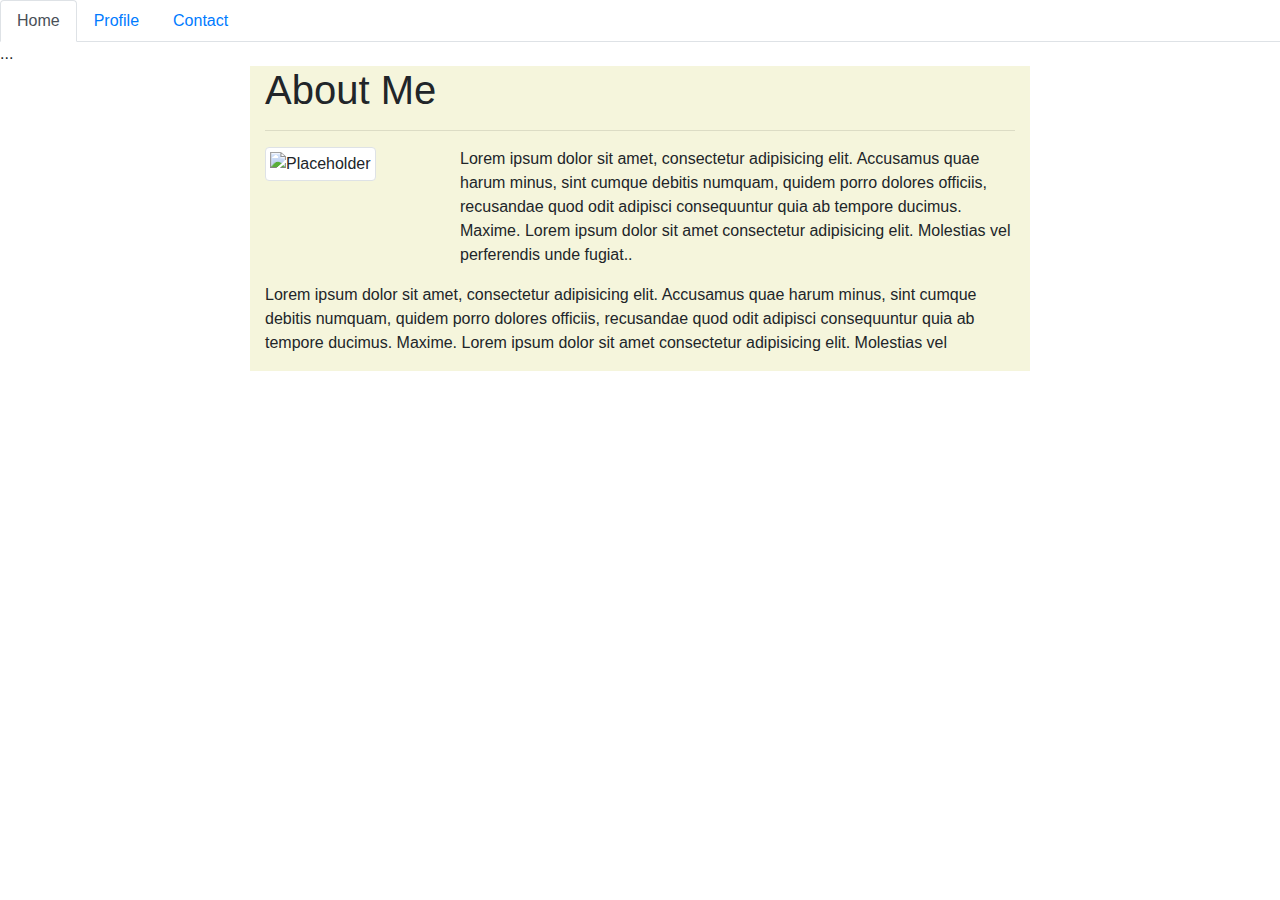
==== index.html @ 4ffdadc9 "intial commit" ====
<!DOCTYPE html>
<html lang="en">
<head>
    <meta charset="UTF-8">
    <meta name="viewport" content="width=device-width, initial-scale=1.0">
    <meta http-equiv="X-UA-Compatible" content="ie=edge">
    <title>About</title>
    <link rel="stylesheet" href="https://stackpath.bootstrapcdn.com/bootstrap/4.4.1/css/bootstrap.min.css" integrity="sha384-Vkoo8x4CGsO3+Hhxv8T/Q5PaXtkKtu6ug5TOeNV6gBiFeWPGFN9MuhOf23Q9Ifjh" crossorigin="anonymous">
    <link rel="stylesheet" href="stlyle.css">
</head>
<body>
    <nav>
        <div class="nav nav-tabs" id="nav-tab" role="tablist">
          <a class="nav-item nav-link active" id="nav-home-tab" data-toggle="tab" href="#nav-home" role="tab" aria-controls="nav-home" aria-selected="true">Home</a>
          <a class="nav-item nav-link" id="nav-profile-tab" data-toggle="tab" href="#nav-profile" role="tab" aria-controls="nav-profile" aria-selected="false">Profile</a>
          <a class="nav-item nav-link" id="nav-contact-tab" data-toggle="tab" href="#nav-contact" role="tab" aria-controls="nav-contact" aria-selected="false">Contact</a>
        </div>
      </nav>
      <div class="tab-content" id="nav-tabContent">
        <div class="tab-pane fade show active" id="nav-home" role="tabpanel" aria-labelledby="nav-home-tab">...</div>
        <div class="tab-pane fade" id="nav-profile" role="tabpanel" aria-labelledby="nav-profile-tab">...</div>
        <div class="tab-pane fade" id="nav-contact" role="tabpanel" aria-labelledby="nav-contact-tab">...</div>
      </div>
    
    <div class="container">
    <div class="row">
        <div class="col-12">
            <h1>About Me</h1>
            <hr>
        </div>
    </div>
        <div class="row">
            <div class="col-3">
              <img src="http://placehold.it/150x150" alt="Placeholder" class="img-thumbnail">
            </div>
            <div class="col-9">
                <p>Lorem ipsum dolor sit amet, consectetur adipisicing elit. Accusamus quae harum minus, sint cumque debitis numquam, quidem porro dolores officiis, recusandae quod odit adipisci consequuntur quia ab tempore ducimus. Maxime. Lorem ipsum dolor sit amet consectetur adipisicing elit. Molestias vel perferendis unde fugiat..</p>
            </div>
    </div>
            <div class="row">
                <div class="col-12">
                    <p>Lorem ipsum dolor sit amet, consectetur adipisicing elit. Accusamus quae harum minus, sint cumque debitis numquam, quidem porro dolores officiis, recusandae quod odit adipisci consequuntur quia ab tempore ducimus. Maxime. Lorem ipsum dolor sit amet consectetur adipisicing elit. Molestias vel </p>
                </div>
          </div>
      
    </div>
</div>







    
</body>
</html>
---- stlyle.css ----
.container{
    width: 780px;
    background-color: beige;
}
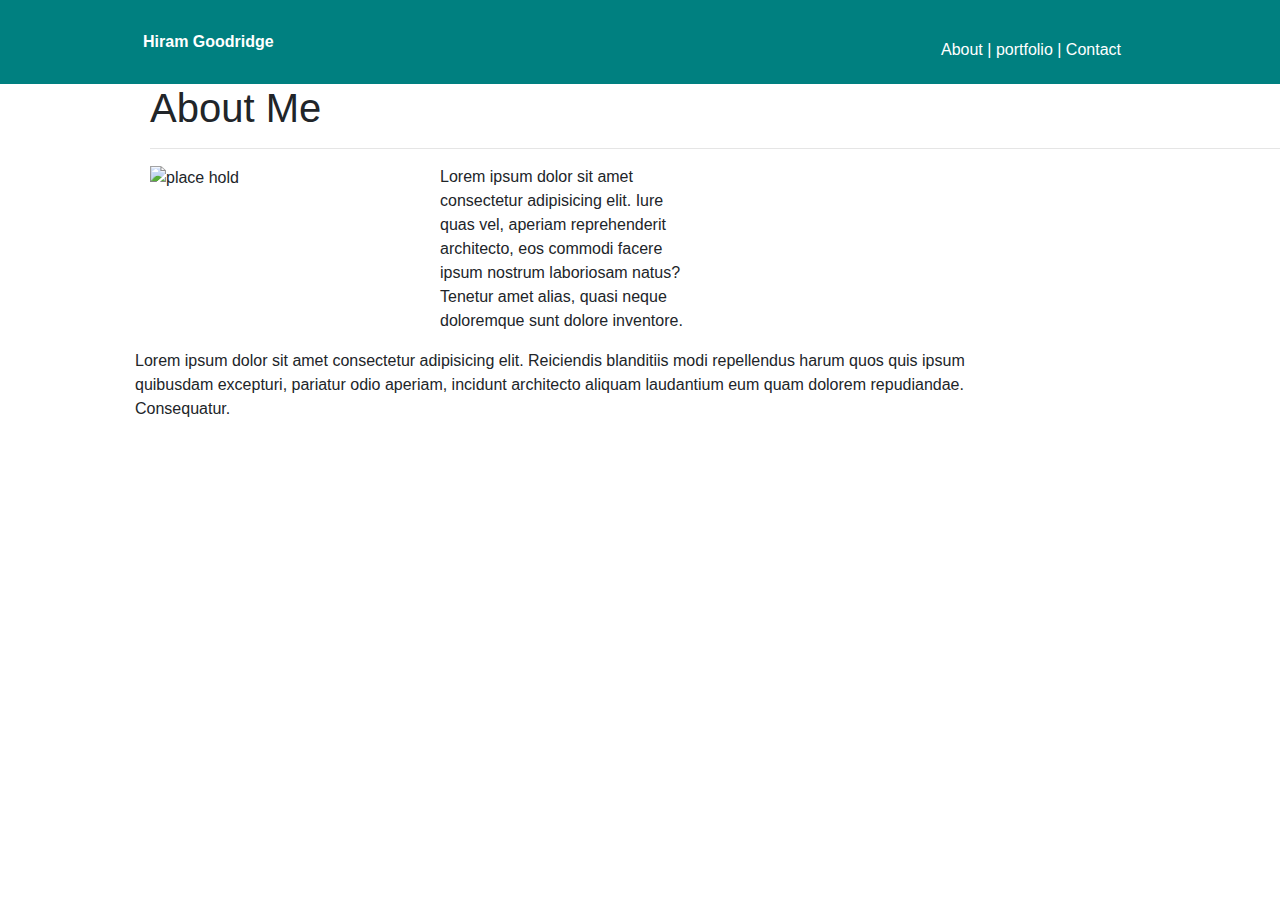
==== commit 83f6e51e: "added the nav bar to all pages." ====
--- a/index.html
+++ b/index.html
@@ -9,42 +9,56 @@
     <link rel="stylesheet" href="stlyle.css">
 </head>
 <body>
-    <nav>
-        <div class="nav nav-tabs" id="nav-tab" role="tablist">
-          <a class="nav-item nav-link active" id="nav-home-tab" data-toggle="tab" href="#nav-home" role="tab" aria-controls="nav-home" aria-selected="true">Home</a>
-          <a class="nav-item nav-link" id="nav-profile-tab" data-toggle="tab" href="#nav-profile" role="tab" aria-controls="nav-profile" aria-selected="false">Profile</a>
-          <a class="nav-item nav-link" id="nav-contact-tab" data-toggle="tab" href="#nav-contact" role="tab" aria-controls="nav-contact" aria-selected="false">Contact</a>
+  <header>
+  <div class="container">
+  <strong>Hiram Goodridge</strong>
+  <nav class = navbar>
+    <ul class = navitems>
+      <li>
+        <a class = about href="index.html">About  |</a>
+      </li>
+      <li>
+        <a class = portfolio href="portfolio.html">portfolio  |</a>
+      </li>
+      <li>
+        <a  class = contact href="contact.html">Contact</a>
+      </li>
+    </ul>
+    </nav>
+  </div>
+</header>
+  <div class="container3">
+    <div class="row">
+      <div class="col">
+        <H1>About Me</H1>
+        <hr>
+        <div class="row">
+          <div class="col-3">
+            <img src="https://via.placeholder.com/150" alt="place hold">
+          </div>
+          <div class="col-3">
+            <p>
+              Lorem ipsum dolor sit amet consectetur adipisicing elit. Iure quas vel, aperiam reprehenderit architecto, eos commodi facere ipsum nostrum laboriosam natus? Tenetur amet alias, quasi neque doloremque sunt dolore inventore.
+            </p>
+          </div>
+
+          <div class="row">
+            <div class="col-9">
+              <p>
+                Lorem ipsum dolor sit amet consectetur adipisicing elit. Reiciendis blanditiis modi repellendus harum quos quis ipsum quibusdam excepturi, pariatur odio aperiam, incidunt architecto aliquam laudantium eum quam dolorem repudiandae. Consequatur.
+              </p>
+            
+          </div>
+          
+          
         </div>
-      </nav>
-      <div class="tab-content" id="nav-tabContent">
-        <div class="tab-pane fade show active" id="nav-home" role="tabpanel" aria-labelledby="nav-home-tab">...</div>
-        <div class="tab-pane fade" id="nav-profile" role="tabpanel" aria-labelledby="nav-profile-tab">...</div>
-        <div class="tab-pane fade" id="nav-contact" role="tabpanel" aria-labelledby="nav-contact-tab">...</div>
       </div>
-    
-    <div class="container">
-    <div class="row">
-        <div class="col-12">
-            <h1>About Me</h1>
-            <hr>
-        </div>
     </div>
-        <div class="row">
-            <div class="col-3">
-              <img src="http://placehold.it/150x150" alt="Placeholder" class="img-thumbnail">
-            </div>
-            <div class="col-9">
-                <p>Lorem ipsum dolor sit amet, consectetur adipisicing elit. Accusamus quae harum minus, sint cumque debitis numquam, quidem porro dolores officiis, recusandae quod odit adipisci consequuntur quia ab tempore ducimus. Maxime. Lorem ipsum dolor sit amet consectetur adipisicing elit. Molestias vel perferendis unde fugiat..</p>
-            </div>
-    </div>
-            <div class="row">
-                <div class="col-12">
-                    <p>Lorem ipsum dolor sit amet, consectetur adipisicing elit. Accusamus quae harum minus, sint cumque debitis numquam, quidem porro dolores officiis, recusandae quod odit adipisci consequuntur quia ab tempore ducimus. Maxime. Lorem ipsum dolor sit amet consectetur adipisicing elit. Molestias vel </p>
-                </div>
-          </div>
-      
-    </div>
-</div>
+  </div>
+
+
+
+
 
 
 
--- a/stlyle.css
+++ b/stlyle.css
@@ -1,4 +1,40 @@
+header{
+    background-color: teal;
+    color: white;
+    padding: 30px 0 30px 0;
+
+    
+    
+}
+.container3{
+    border: yellow;
+    margin-left: 150px;
+}
+
 .container{
-    width: 780px;
-    background-color: beige;
-}+    width: 80%;
+    margin: 0 auto;
+}
+
+.container2{
+    width: 1000px;
+    margin: 20px auto 20px 140px ;
+    text-align: left
+}
+    
+.navbar{
+    float: right;
+}
+.navitems{
+    margin: 0;
+    margin-bottom: 10px;
+    list-style: none;
+}
+ nav li{
+     display: inline-block;
+     padding-top: -30px;
+ } 
+
+ nav a{
+     color: white;
+ }
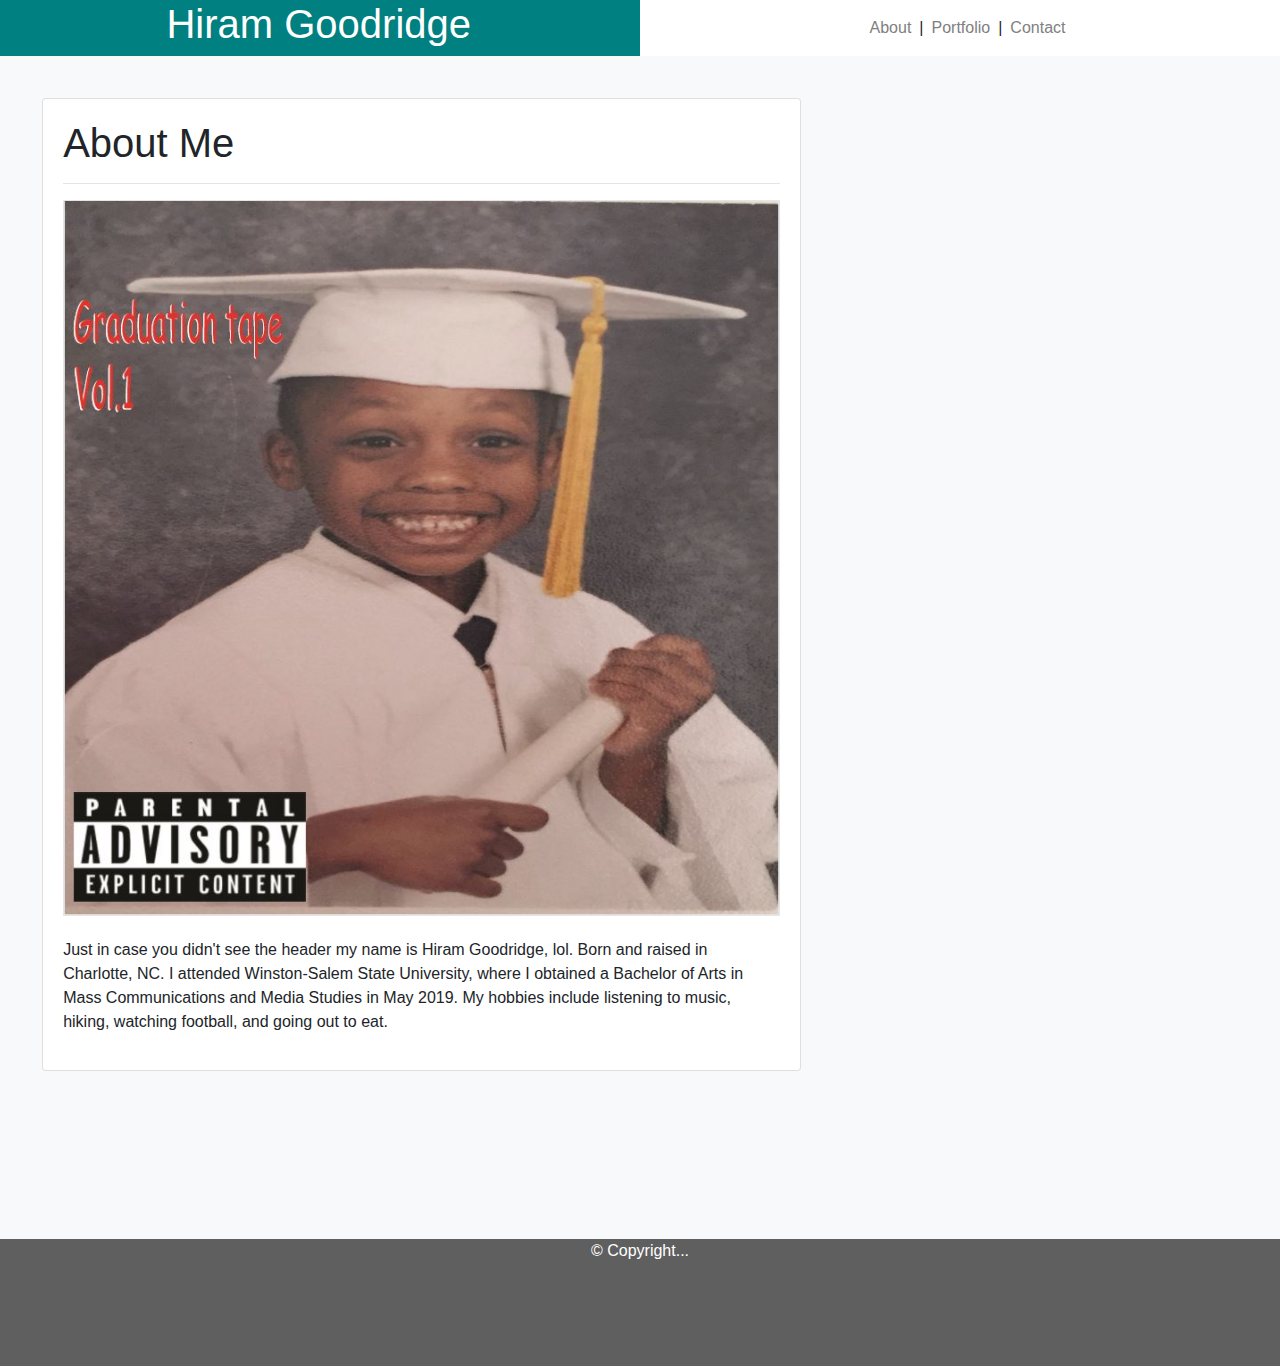
==== commit eb18c85e: "tried to get the page to be more responsive" ====
--- a/index.html
+++ b/index.html
@@ -1,71 +1,68 @@
-<!DOCTYPE html>
+<!doctype html>
 <html lang="en">
+
 <head>
-    <meta charset="UTF-8">
-    <meta name="viewport" content="width=device-width, initial-scale=1.0">
-    <meta http-equiv="X-UA-Compatible" content="ie=edge">
-    <title>About</title>
-    <link rel="stylesheet" href="https://stackpath.bootstrapcdn.com/bootstrap/4.4.1/css/bootstrap.min.css" integrity="sha384-Vkoo8x4CGsO3+Hhxv8T/Q5PaXtkKtu6ug5TOeNV6gBiFeWPGFN9MuhOf23Q9Ifjh" crossorigin="anonymous">
-    <link rel="stylesheet" href="stlyle.css">
-</head>
-<body>
-  <header>
-  <div class="container">
-  <strong>Hiram Goodridge</strong>
-  <nav class = navbar>
-    <ul class = navitems>
-      <li>
-        <a class = about href="index.html">About  |</a>
-      </li>
-      <li>
-        <a class = portfolio href="portfolio.html">portfolio  |</a>
-      </li>
-      <li>
-        <a  class = contact href="contact.html">Contact</a>
-      </li>
-    </ul>
-    </nav>
+  <title>Hiram's Portfolio</title>
+
+  <meta charset="utf-8">
+  <meta name="viewport" content="width=device-width, initial-scale=1, shrink-to-fit=no">
+
+
+  <link rel="stylesheet" href="https://stackpath.bootstrapcdn.com/bootstrap/4.4.1/css/bootstrap.min.css"
+    integrity="sha384-Vkoo8x4CGsO3+Hhxv8T/Q5PaXtkKtu6ug5TOeNV6gBiFeWPGFN9MuhOf23Q9Ifjh" crossorigin="anonymous">
+  <link rel="stylesheet" href="./assets/css/style.css" </head>
+
+<body class="bg-light">
+
+
+  <div class="row bg-white">
+    <div class="col-md-6 name">
+      <h1 class="name1">Hiram Goodridge</h1>
+    </div>
+    <div class="col-md-6 d-flex flex-row justify-content-center align-items-center thebar">
+      <a class="m-2" href="index.html">About</a> |
+      <a class="m-2" href="portfolio.html">Portfolio</a> |
+      <a class="m-2" href="contact.html">Contact</a>
+    </div>
   </div>
-</header>
-  <div class="container3">
-    <div class="row">
-      <div class="col">
-        <H1>About Me</H1>
-        <hr>
-        <div class="row">
-          <div class="col-3">
-            <img src="https://via.placeholder.com/150" alt="place hold">
-          </div>
-          <div class="col-3">
-            <p>
-              Lorem ipsum dolor sit amet consectetur adipisicing elit. Iure quas vel, aperiam reprehenderit architecto, eos commodi facere ipsum nostrum laboriosam natus? Tenetur amet alias, quasi neque doloremque sunt dolore inventore.
-            </p>
-          </div>
 
-          <div class="row">
-            <div class="col-9">
-              <p>
-                Lorem ipsum dolor sit amet consectetur adipisicing elit. Reiciendis blanditiis modi repellendus harum quos quis ipsum quibusdam excepturi, pariatur odio aperiam, incidunt architecto aliquam laudantium eum quam dolorem repudiandae. Consequatur.
-              </p>
-            
-          </div>
-          
-          
+  <div class="row">
+    <div class="col-lg-8">
+      <div class="card about-me">
+        <div class="card-body">
+          <h1>About Me</h1>
+          <hr>
+          <img src="./assets/images/cap szn.JPG" class="img-fluid about-me-pic" alt="Hiram Goodridge">
+          <p class="about-me-bio">
+            Just in case you didn't see the header my name is Hiram Goodridge, lol. Born and raised in Charlotte, NC. I
+            attended Winston-Salem State University, where I obtained a Bachelor of Arts in Mass Communications and
+            Media Studies in May 2019. My hobbies include listening to music, hiking, watching football, and going out
+            to eat.
+          </p>
         </div>
+      </div>
+    </div>
+  </div>
+
+  <div class="row">
+    <div class="col">
+      <div class="copyright">
+        &copy; Copyright...
       </div>
     </div>
   </div>
 
 
 
+  <script src="https://code.jquery.com/jquery-3.4.1.slim.min.js"
+    integrity="sha384-J6qa4849blE2+poT4WnyKhv5vZF5SrPo0iEjwBvKU7imGFAV0wwj1yYfoRSJoZ+n"
+    crossorigin="anonymous"></script>
+  <script src="https://cdn.jsdelivr.net/npm/popper.js@1.16.0/dist/umd/popper.min.js"
+    integrity="sha384-Q6E9RHvbIyZFJoft+2mJbHaEWldlvI9IOYy5n3zV9zzTtmI3UksdQRVvoxMfooAo"
+    crossorigin="anonymous"></script>
+  <script src="https://stackpath.bootstrapcdn.com/bootstrap/4.4.1/js/bootstrap.min.js"
+    integrity="sha384-wfSDF2E50Y2D1uUdj0O3uMBJnjuUD4Ih7YwaYd1iqfktj0Uod8GCExl3Og8ifwB6"
+    crossorigin="anonymous"></script>
+</body>
 
-
-
-
-
-
-
-
-    
-</body>
 </html>--- a/assets/css/style.css
+++ b/assets/css/style.css
@@ -0,0 +1,102 @@
+.name{
+    background-color: teal;
+    text-align: center;
+    color: white;
+
+
+}
+
+.m-2{
+    color: gray;
+}
+
+.copyright{
+    background-color: rgb(95, 95, 95);
+    padding-bottom: 8%;
+    color: white;
+    text-align: center;
+
+}
+
+.about-me{
+    margin: 5%;
+    margin-bottom: 20%;
+}
+.about-me-pic{
+    margin-bottom: 3%;
+    float: left;
+}
+.about-me-bio{
+    float: right;
+}
+
+@media(min-width:768px){
+    .name{
+       
+       float: right;
+        
+    }
+    .name1{
+        
+        margin-left: 2%;
+
+    }
+    .about-me-bio{
+      
+    }
+    .thebar{
+        float: right;
+        
+        
+    }
+
+}
+
+.hs{
+    color: rgb(95, 95, 95);
+}
+.contact{
+    color: teal;
+}
+
+.submit{
+background-color: teal;
+color: white;
+width: 19%;
+}
+
+.link-div{
+    padding: 0%;
+}
+
+.title-box{
+    background-color: teal;
+    color: white;
+    padding: 10%;
+    text-align: center;
+    position: absolute;
+    bottom: 17px;
+    width: 94.4%;
+    
+}
+@media (min-width:768px){
+    
+    .title-box{ 
+         bottom: 3.5%;
+         width: 92%;
+        
+    }
+}
+@media(min-width:960px){
+    
+    .title-box{ 
+         
+         width: 93.5%;
+    }
+}
+/* @media(min-width:960px){
+    .nav-bar{
+        margin-left: auto;
+    }
+    
+} */
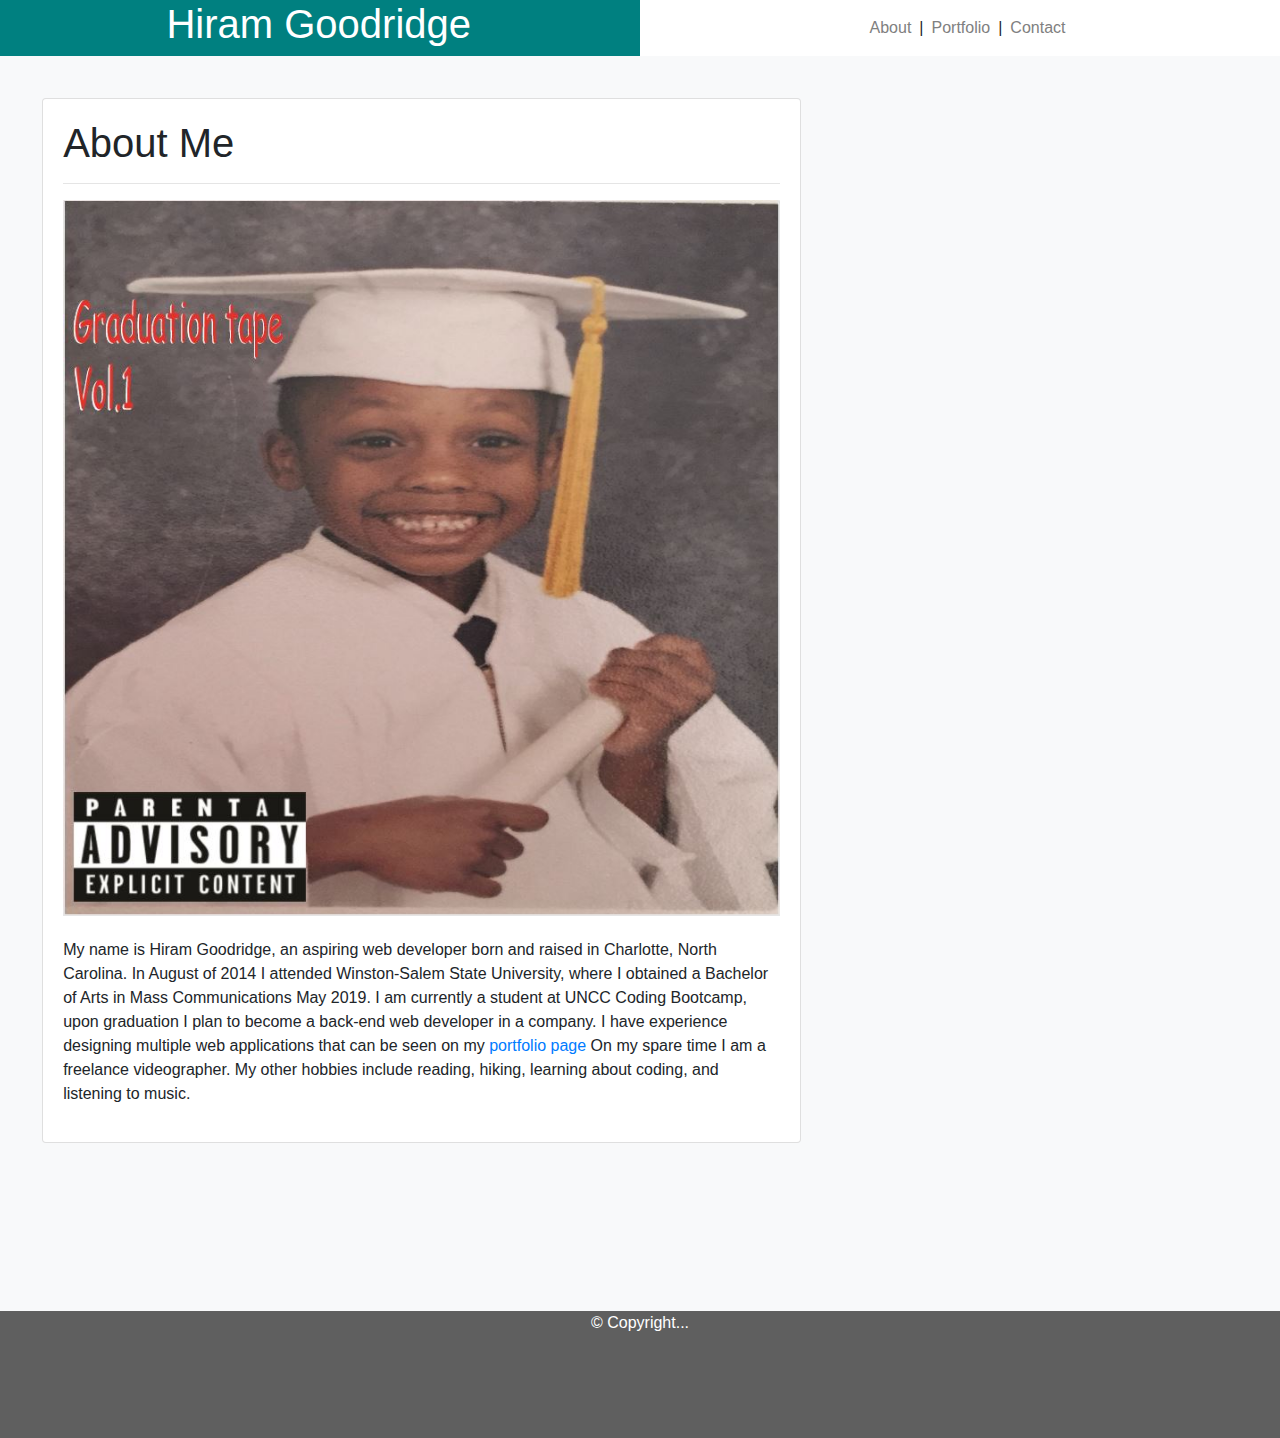
==== commit 894b6b62: "changed the about me bio" ====
--- a/index.html
+++ b/index.html
@@ -34,10 +34,7 @@
           <hr>
           <img src="./assets/images/cap szn.JPG" class="img-fluid about-me-pic" alt="Hiram Goodridge">
           <p class="about-me-bio">
-            Just in case you didn't see the header my name is Hiram Goodridge, lol. Born and raised in Charlotte, NC. I
-            attended Winston-Salem State University, where I obtained a Bachelor of Arts in Mass Communications and
-            Media Studies in May 2019. My hobbies include listening to music, hiking, watching football, and going out
-            to eat.
+            My name is Hiram Goodridge, an aspiring web developer born and raised in Charlotte, North Carolina.  In August of 2014 I attended Winston-Salem State University, where I obtained a Bachelor of Arts in Mass Communications May 2019. I am currently a student at UNCC Coding Bootcamp, upon graduation I plan to become a back-end web developer in a company. I have experience designing multiple web applications that can be seen on my <a href="portfolio.html">portfolio page</a> On my spare time I am a freelance videographer. My other hobbies include reading, hiking, learning about coding, and listening to music.
           </p>
         </div>
       </div>
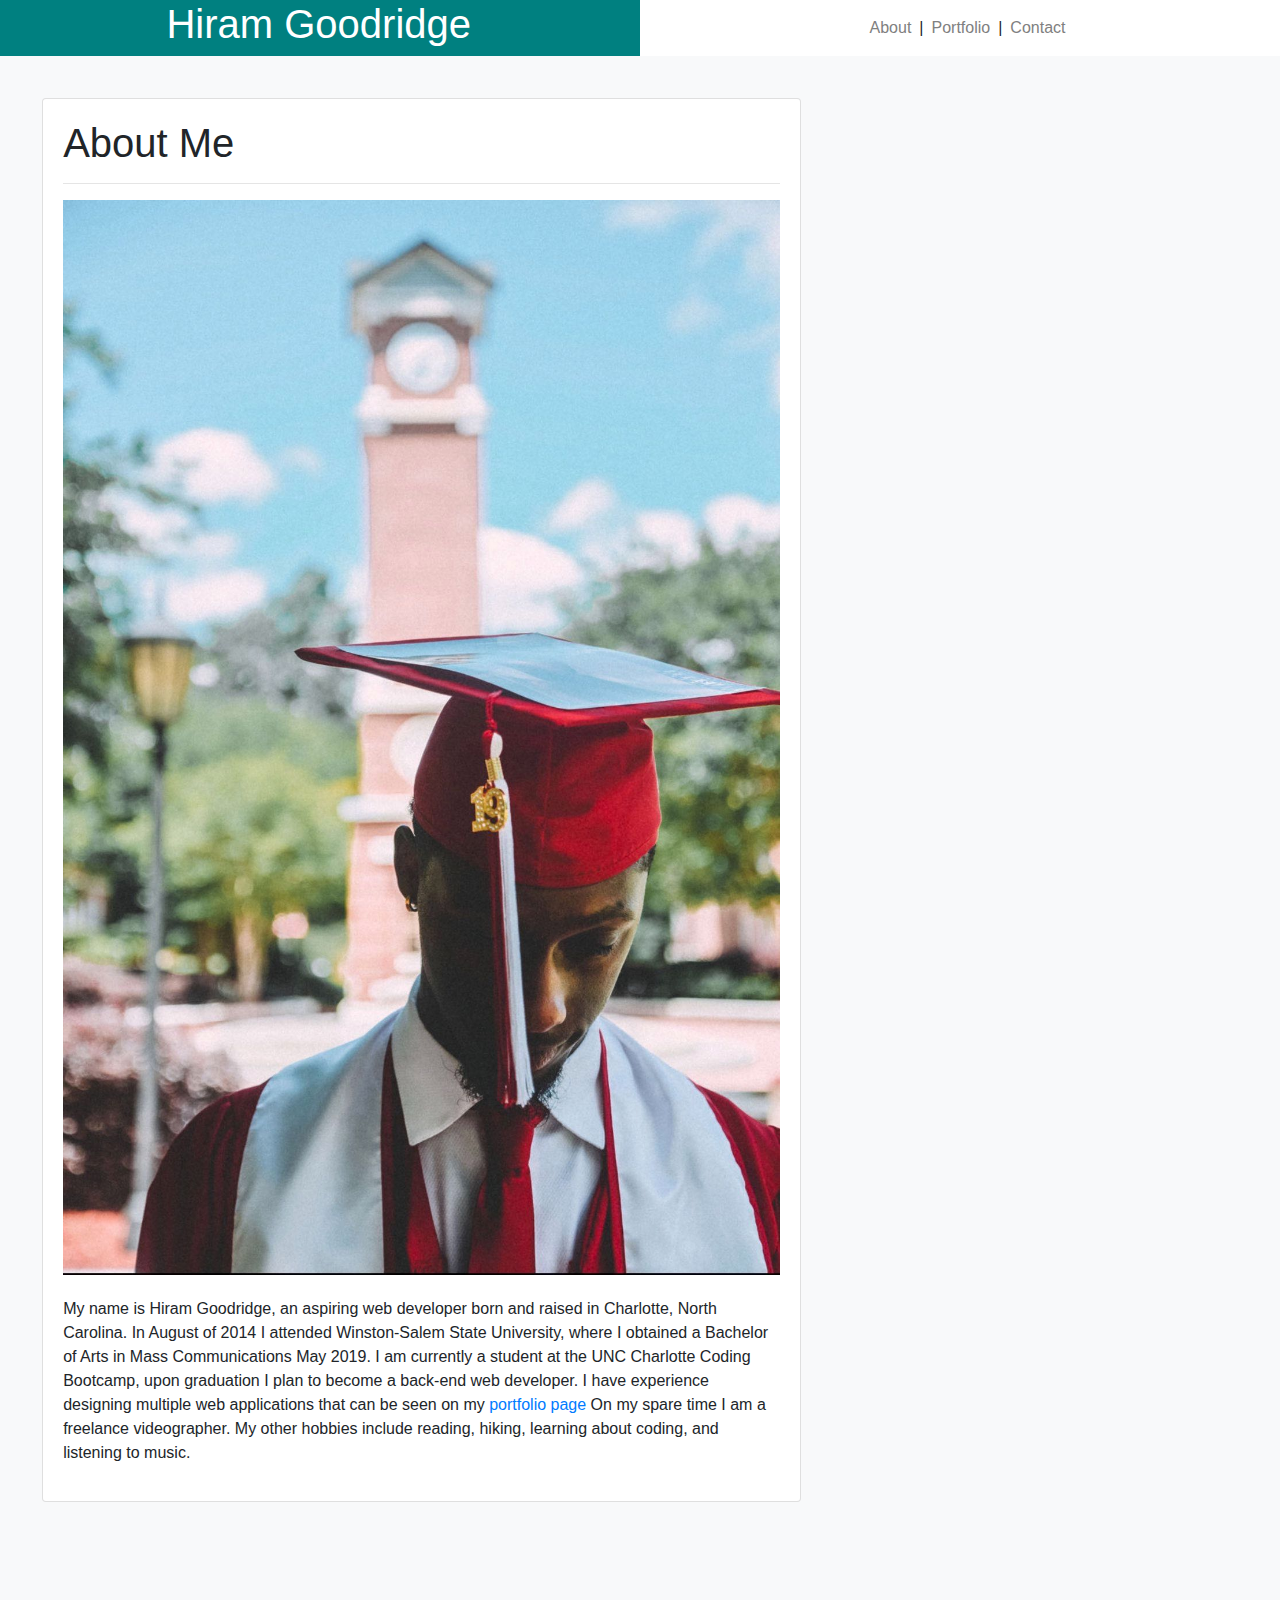
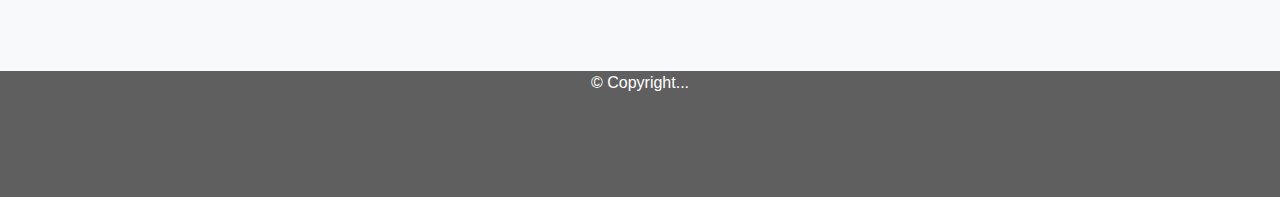
==== commit 32d06e6f: "changed picture on about me page" ====
--- a/index.html
+++ b/index.html
@@ -34,7 +34,7 @@
           <hr>
           <img src="./assets/images/cap szn.JPG" class="img-fluid about-me-pic" alt="Hiram Goodridge">
           <p class="about-me-bio">
-            My name is Hiram Goodridge, an aspiring web developer born and raised in Charlotte, North Carolina.  In August of 2014 I attended Winston-Salem State University, where I obtained a Bachelor of Arts in Mass Communications May 2019. I am currently a student at UNCC Coding Bootcamp, upon graduation I plan to become a back-end web developer in a company. I have experience designing multiple web applications that can be seen on my <a href="portfolio.html">portfolio page</a> On my spare time I am a freelance videographer. My other hobbies include reading, hiking, learning about coding, and listening to music.
+            My name is Hiram Goodridge, an aspiring web developer born and raised in Charlotte, North Carolina. In August of 2014 I attended Winston-Salem State University, where I obtained a Bachelor of Arts in Mass Communications May 2019. I am currently a student at the UNC Charlotte Coding Bootcamp, upon graduation I plan to become a back-end web developer. I have experience designing multiple web applications that can be seen on my <a href="portfolio.html">portfolio page</a> On my spare time I am a freelance videographer. My other hobbies include reading, hiking, learning about coding, and listening to music.
           </p>
         </div>
       </div>
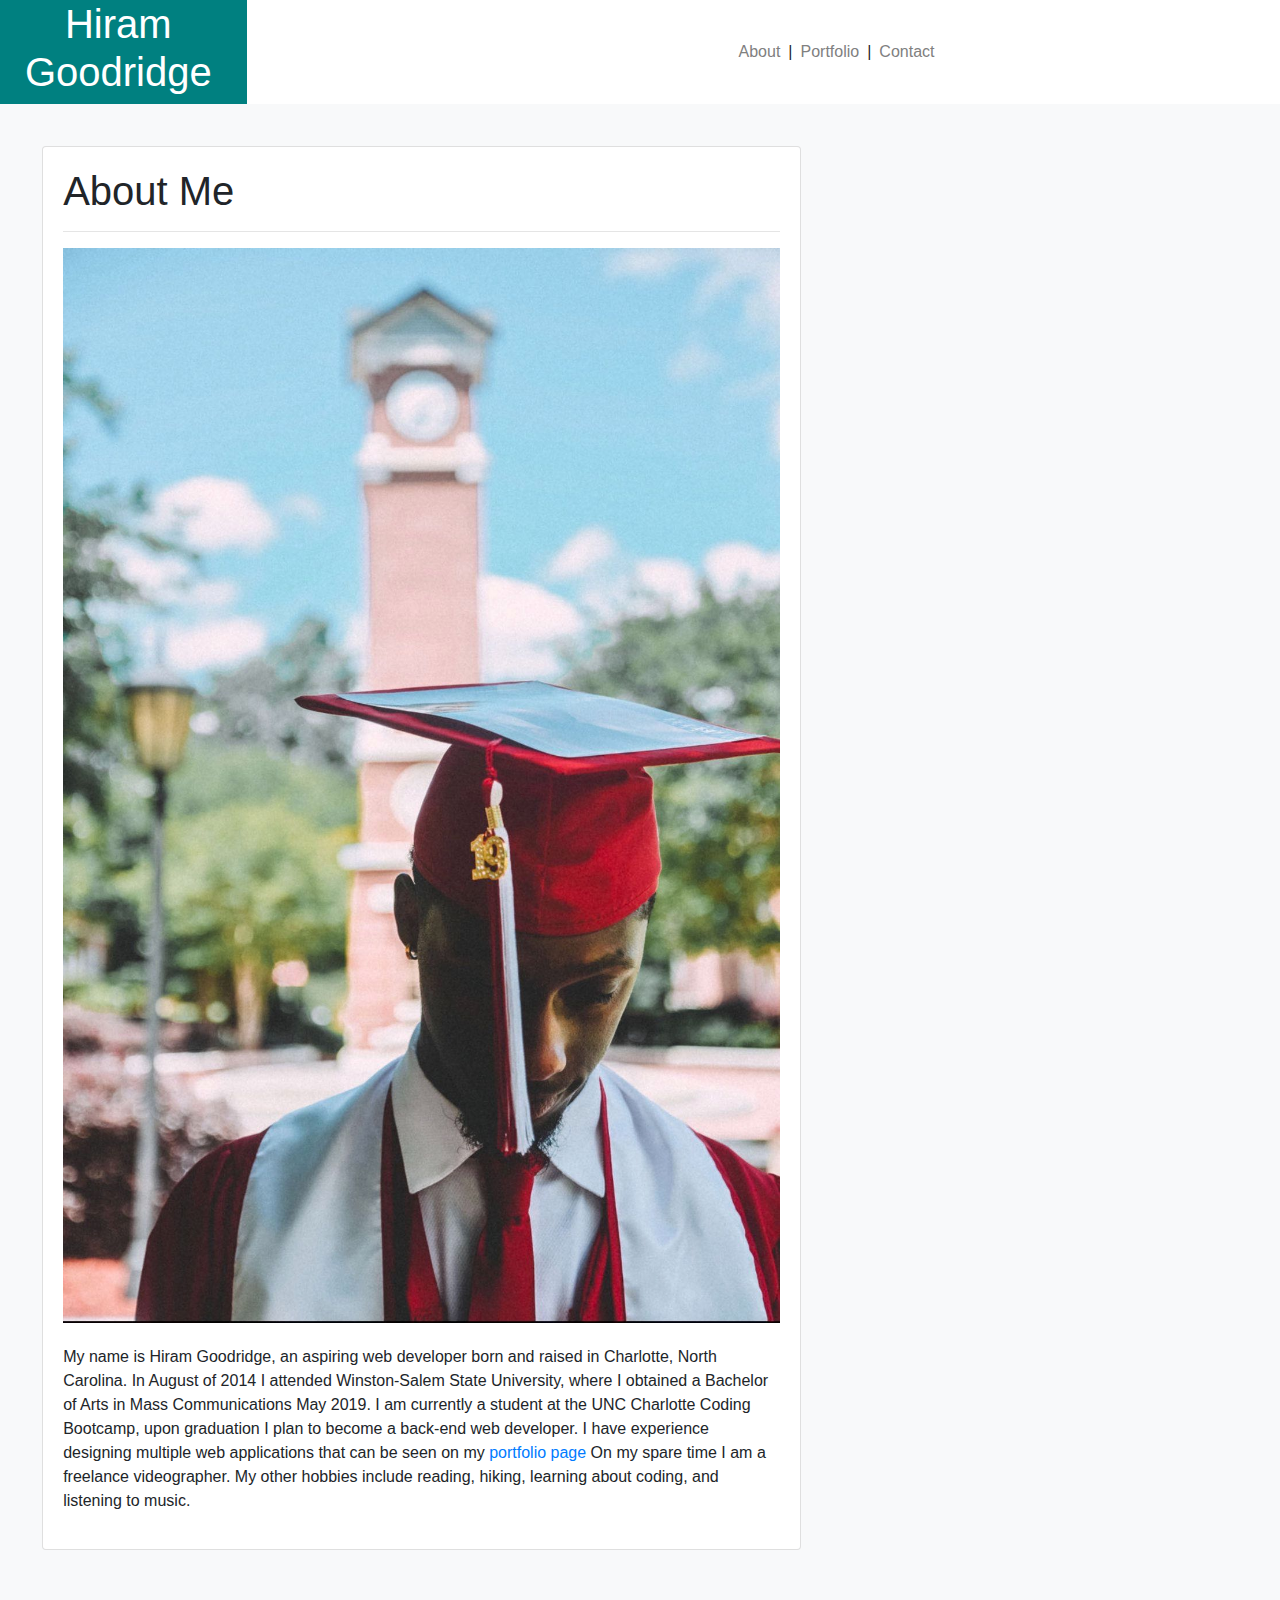
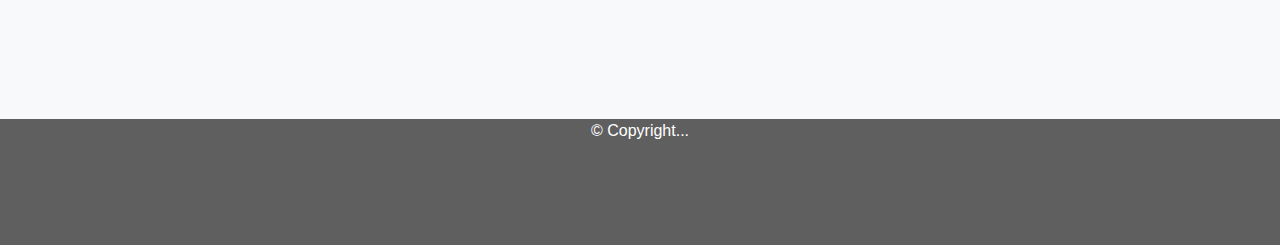
==== commit 5254d291: "added more projects to portfolio page" ====
--- a/index.html
+++ b/index.html
@@ -19,6 +19,7 @@
     <div class="col-md-6 name">
       <h1 class="name1">Hiram Goodridge</h1>
     </div>
+    <div class="test"></div>
     <div class="col-md-6 d-flex flex-row justify-content-center align-items-center thebar">
       <a class="m-2" href="index.html">About</a> |
       <a class="m-2" href="portfolio.html">Portfolio</a> |
--- a/assets/css/style.css
+++ b/assets/css/style.css
@@ -72,7 +72,7 @@
 .title-box{
     background-color: teal;
     color: white;
-    padding: 10%;
+    padding:4%;
     text-align: center;
     position: absolute;
     bottom: 17px;
@@ -86,7 +86,12 @@
          width: 92%;
         
     }
-}
+    .name{
+        flex: 0 0 20%
+    }
+    .test{
+        flex: 0 0 20%
+    }}
 @media(min-width:960px){
     
     .title-box{ 
